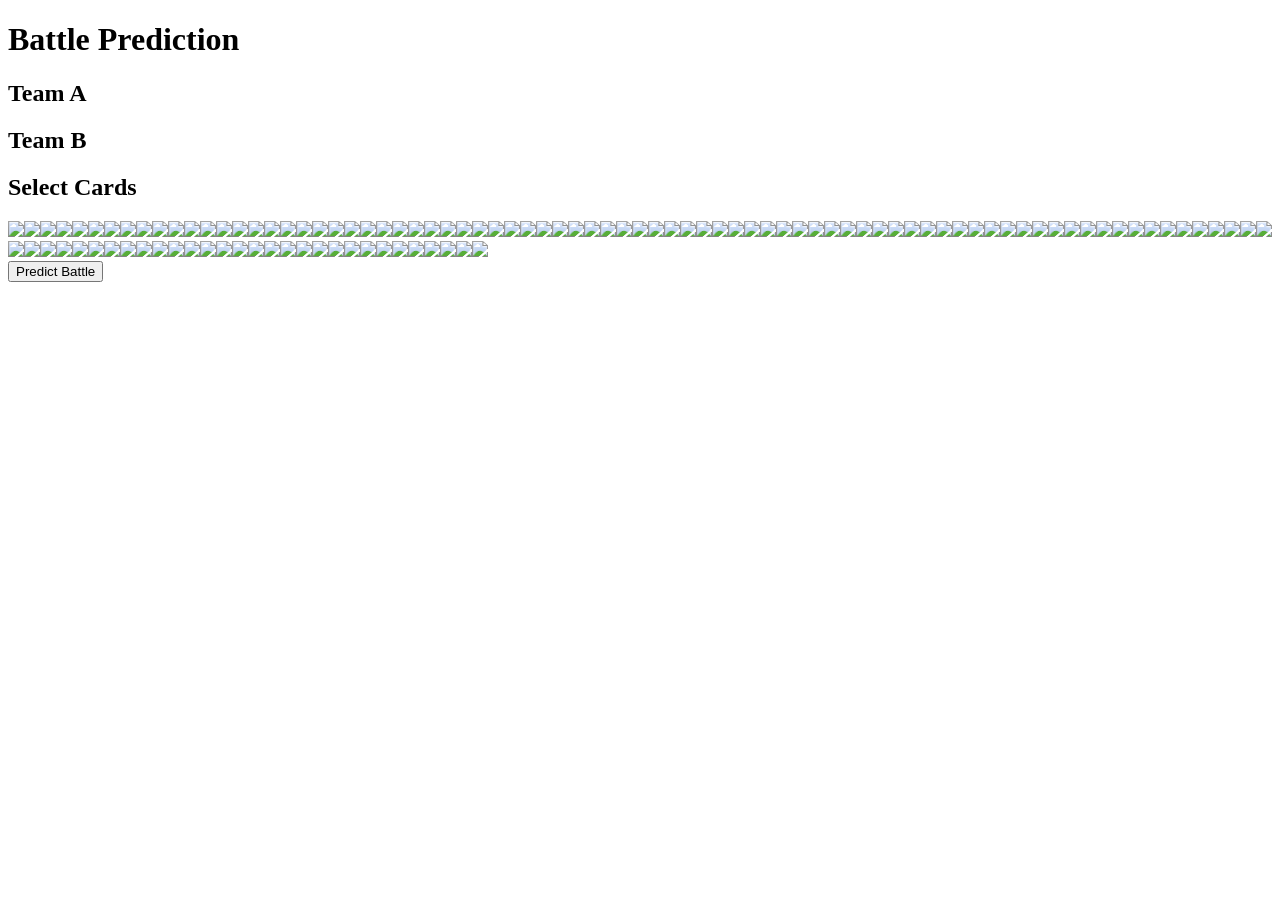
==== frontend/predict.html @ 6a1ac733 "Added front end full" ====
<!DOCTYPE html>
<html>
<head>
    <title>Battle Prediction</title>
    <link rel="stylesheet" href="style.css">
</head>
<body>

<div class="overlay">
    <div class="predict-container">

        <h1 class="title">Battle Prediction</h1>

        <div class="deck-wrapper">

            <div class="deck">
                <h2>Team A</h2>
                <div class="slots" id="deckA"></div>
            </div>

            <div class="deck">
                <h2>Team B</h2>
                <div class="slots" id="deckB"></div>
            </div>

        </div>

        <h2>Select Cards</h2>
        <div class="card-library" id="cardLibrary"></div>

        <button id="predictBtn">Predict Battle</button>

        <div id="resultBox" class="result-box"></div>

    </div>
</div>

<script src="predict.js"></script>
</body>
</html>
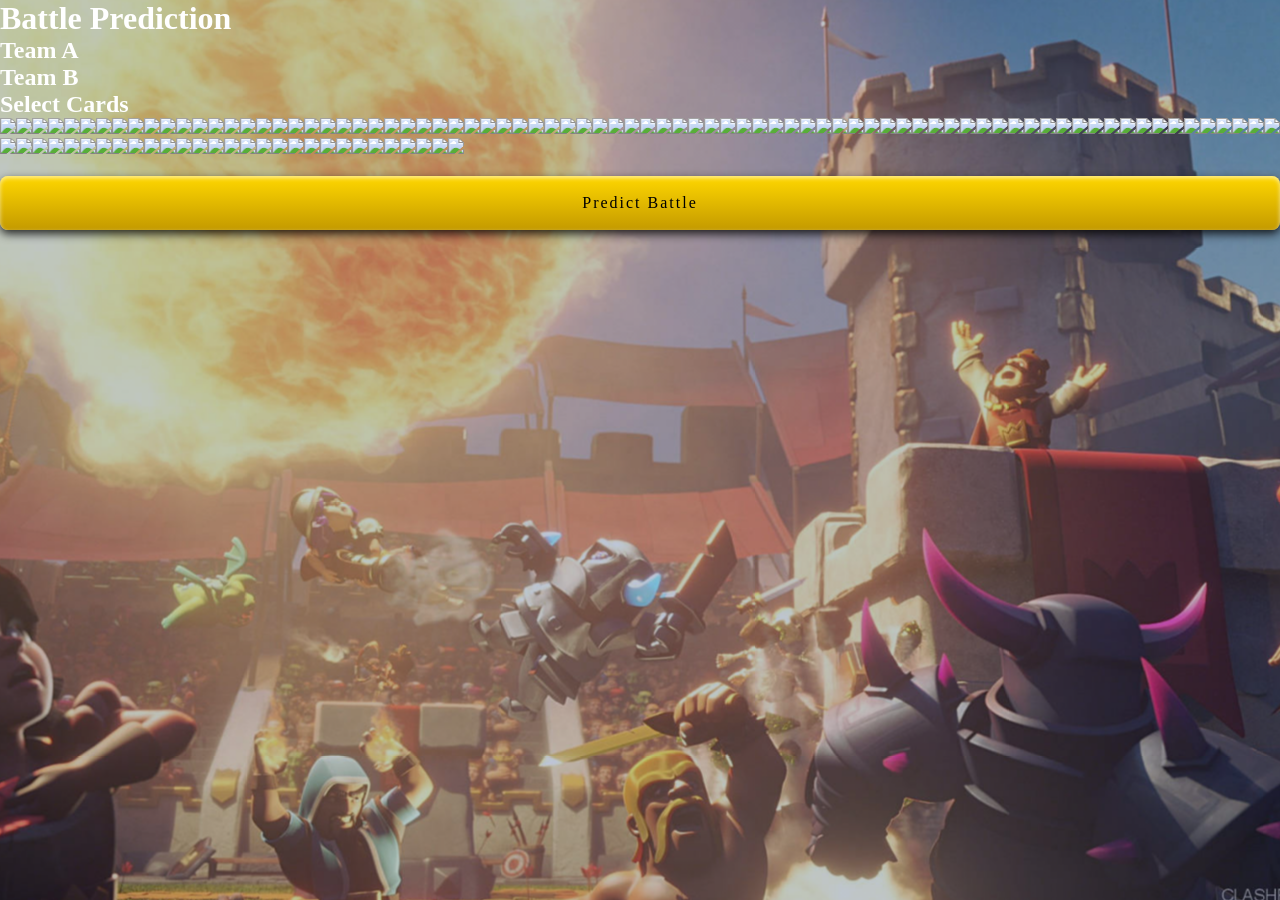
==== commit 83a94b65: "Fixed hyperlinks" ====
--- a/frontend/predict.html
+++ b/frontend/predict.html
@@ -2,9 +2,10 @@
 <html>
 <head>
     <title>Battle Prediction</title>
-    <link rel="stylesheet" href="style.css">
+    <link rel="stylesheet" href="assets/css/style.css">
 </head>
 <body>
+<div class="background"></div>
 
 <div class="overlay">
     <div class="predict-container">
--- a/frontend/assets/css/style.css
+++ b/frontend/assets/css/style.css
@@ -0,0 +1,128 @@
+* {
+    margin: 0;
+    padding: 0;
+    box-sizing: border-box;
+}
+
+body {
+    height: 100vh;
+    overflow: hidden;
+    color: white;
+    font-family: 'Cinzel', serif;
+}
+
+/* ===== BACKGROUND (Visible + Slight Blur) ===== */
+
+.background {
+    position: fixed;
+    width: 100%;
+    height: 100%;
+    background:
+        linear-gradient(
+            rgba(0, 30, 100, 0.25),
+            rgba(0, 30, 100, 0.25)
+        ),
+        url("../images/background.jpg") no-repeat center center/cover;
+    filter: blur(0.6px);   /* very slight blur */
+    transform: scale(1.01);
+    z-index: -2;
+}
+
+/* ===== HERO ===== */
+
+.hero {
+    position: absolute;
+    width: 100%;
+    height: 100%;
+    display: flex;
+    flex-direction: column;
+    align-items: center;
+    justify-content: center;
+}
+
+/* ===== TITLE ===== */
+
+.brand {
+    display: flex;
+    align-items: center;
+    gap: 25px;
+    margin-bottom: 15px;
+}
+
+.logo {
+    width: 130px;
+}
+
+/* EXTRA BRIGHT ROYAL BLUE */
+.brand-title {
+    font-size: 105px;
+    letter-spacing: 4px;
+
+    background: linear-gradient(
+        180deg,
+        #9be7ff,
+        #4dc3ff,
+        #0088ff
+    );
+
+    -webkit-background-clip: text;
+    -webkit-text-fill-color: transparent;
+
+    text-shadow:
+        0 4px 0 #0047b3,
+        0 8px 20px rgba(0,0,0,0.9),
+        0 0 35px rgba(0,150,255,0.9);
+}
+
+/* Subtitle (light gold for contrast) */
+.subtitle {
+    font-family: 'MedievalSharp', cursive;
+    font-size: 22px;
+    margin-bottom: 50px;
+    letter-spacing: 2px;
+    color: #ffd700;
+    text-shadow: 0 2px 6px rgba(0,0,0,0.8);
+}
+
+/* ===== MENU PANEL ===== */
+
+.menu-panel {
+    background: rgba(10, 20, 50, 0.75);
+    padding: 60px;
+    border-radius: 20px;
+    width: 480px;
+    text-align: center;
+    border: 2px solid #ffd700;
+    box-shadow: 0 0 40px rgba(0,0,0,0.8);
+}
+
+/* ===== BUTTONS ===== */
+
+button {
+    display: block;
+    width: 100%;
+    margin: 18px 0;
+    padding: 18px;
+
+    font-family: 'Cinzel', serif;
+    font-size: 16px;
+    letter-spacing: 2px;
+
+    background: linear-gradient(180deg, #ffd700, #c49a00);
+    color: black;
+
+    border: none;
+    border-radius: 8px;
+    cursor: pointer;
+
+    box-shadow:
+        0 4px 10px rgba(0,0,0,0.8),
+        inset 0 2px 4px rgba(255,255,255,0.6);
+
+    transition: all 0.2s ease;
+}
+
+button:hover {
+    background: linear-gradient(180deg, #ffffff, #e6e6e6);
+    transform: translateY(-3px);
+}
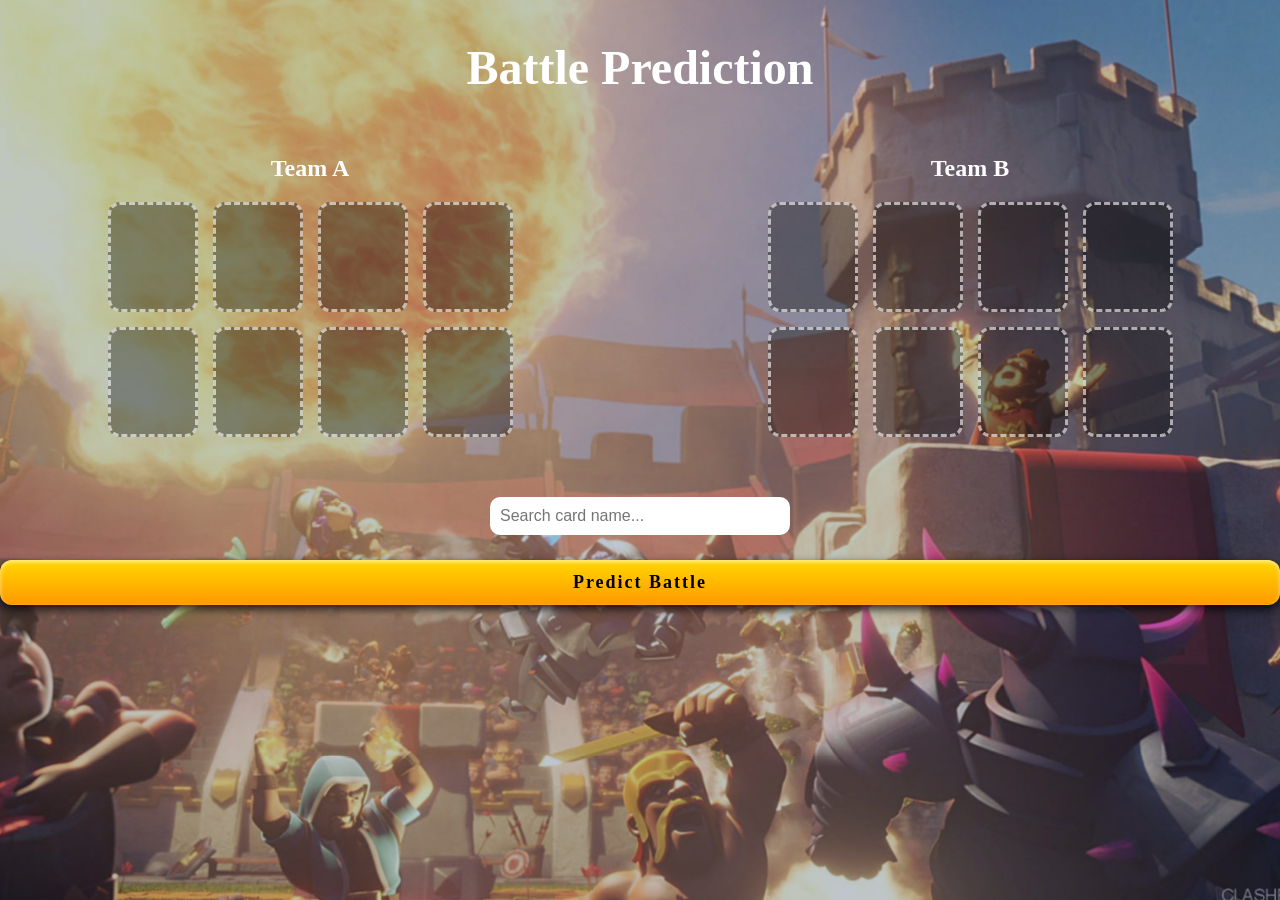
==== commit 99472abe: "Made and ran a flask server" ====
--- a/frontend/predict.html
+++ b/frontend/predict.html
@@ -3,37 +3,46 @@
 <head>
     <title>Battle Prediction</title>
     <link rel="stylesheet" href="assets/css/style.css">
+    <link rel="stylesheet" href="assets/css/predict.css">
 </head>
+
 <body>
+
 <div class="background"></div>
 
-<div class="overlay">
-    <div class="predict-container">
+<div class="predict-page">
 
-        <h1 class="title">Battle Prediction</h1>
+    <h1 class="predict-title">Battle Prediction</h1>
 
-        <div class="deck-wrapper">
+    <div class="arena">
 
-            <div class="deck">
-                <h2>Team A</h2>
-                <div class="slots" id="deckA"></div>
-            </div>
-
-            <div class="deck">
-                <h2>Team B</h2>
-                <div class="slots" id="deckB"></div>
-            </div>
-
+        <!-- TEAM A -->
+        <div class="team team-a">
+            <h2>Team A</h2>
+            <div class="deck-grid" id="deckA"></div>
         </div>
 
-        <h2>Select Cards</h2>
-        <div class="card-library" id="cardLibrary"></div>
-
-        <button id="predictBtn">Predict Battle</button>
-
-        <div id="resultBox" class="result-box"></div>
+        <!-- TEAM B -->
+        <div class="team team-b">
+            <h2>Team B</h2>
+            <div class="deck-grid" id="deckB"></div>
+        </div>
 
     </div>
+
+    <!-- Card Search -->
+    <div class="card-search">
+        <input type="text" id="cardSearch" placeholder="Search card name...">
+        <div id="searchResults" class="search-results"></div>
+    </div>
+
+    <!-- Predict Button -->
+    <div class="predict-btn-area">
+        <button id="predictBtn">Predict Battle</button>
+    </div>
+
+    <div id="resultBox" class="result-box"></div>
+
 </div>
 
 <script src="predict.js"></script>
--- a/frontend/assets/css/predict.css
+++ b/frontend/assets/css/predict.css
@@ -0,0 +1,108 @@
+/* Page layout */
+.predict-page {
+    color: white;
+    text-align: center;
+    padding-top: 40px;
+}
+
+/* Title */
+.predict-title {
+    font-size: 48px;
+    margin-bottom: 20px;
+}
+
+/* Split arena */
+.arena {
+    display: flex;
+    justify-content: space-between;
+    padding: 40px;
+}
+
+/* Each team side */
+.team {
+    width: 45%;
+}
+
+.team h2 {
+    margin-bottom: 20px;
+}
+
+/* 4x2 grid */
+.deck-grid {
+    display: grid;
+    grid-template-columns: repeat(4, 90px);
+    grid-template-rows: repeat(2, 110px);
+    gap: 15px;
+    justify-content: center;
+}
+
+/* Empty slot */
+.slot {
+    width: 90px;
+    height: 110px;
+    border: 3px dashed rgba(255,255,255,0.6);
+    border-radius: 12px;
+    background: rgba(0,0,0,0.35);
+}
+
+/* Card image */
+.slot img {
+    width: 100%;
+    height: 100%;
+    object-fit: cover;
+    border-radius: 10px;
+}
+
+/* Search area */
+.card-search {
+    margin-top: 20px;
+}
+
+#cardSearch {
+    width: 300px;
+    padding: 10px;
+    border-radius: 10px;
+    border: none;
+    font-size: 16px;
+}
+
+/* Search results dropdown */
+.search-results {
+    max-height: 250px;
+    overflow-y: auto;
+    width: 300px;
+    margin: auto;
+    background: rgba(0,0,0,0.85);
+    border-radius: 10px;
+}
+
+.search-item {
+    padding: 8px;
+    cursor: pointer;
+}
+
+.search-item:hover {
+    background: gold;
+    color: black;
+}
+
+/* Predict button */
+.predict-btn-area {
+    margin-top: 25px;
+}
+
+#predictBtn {
+    padding: 12px 35px;
+    font-size: 18px;
+    border-radius: 12px;
+    border: none;
+    background: linear-gradient(to bottom, #ffd700, #ff9900);
+    font-weight: bold;
+    cursor: pointer;
+}
+
+/* Result */
+.result-box {
+    margin-top: 20px;
+    font-size: 22px;
+}
